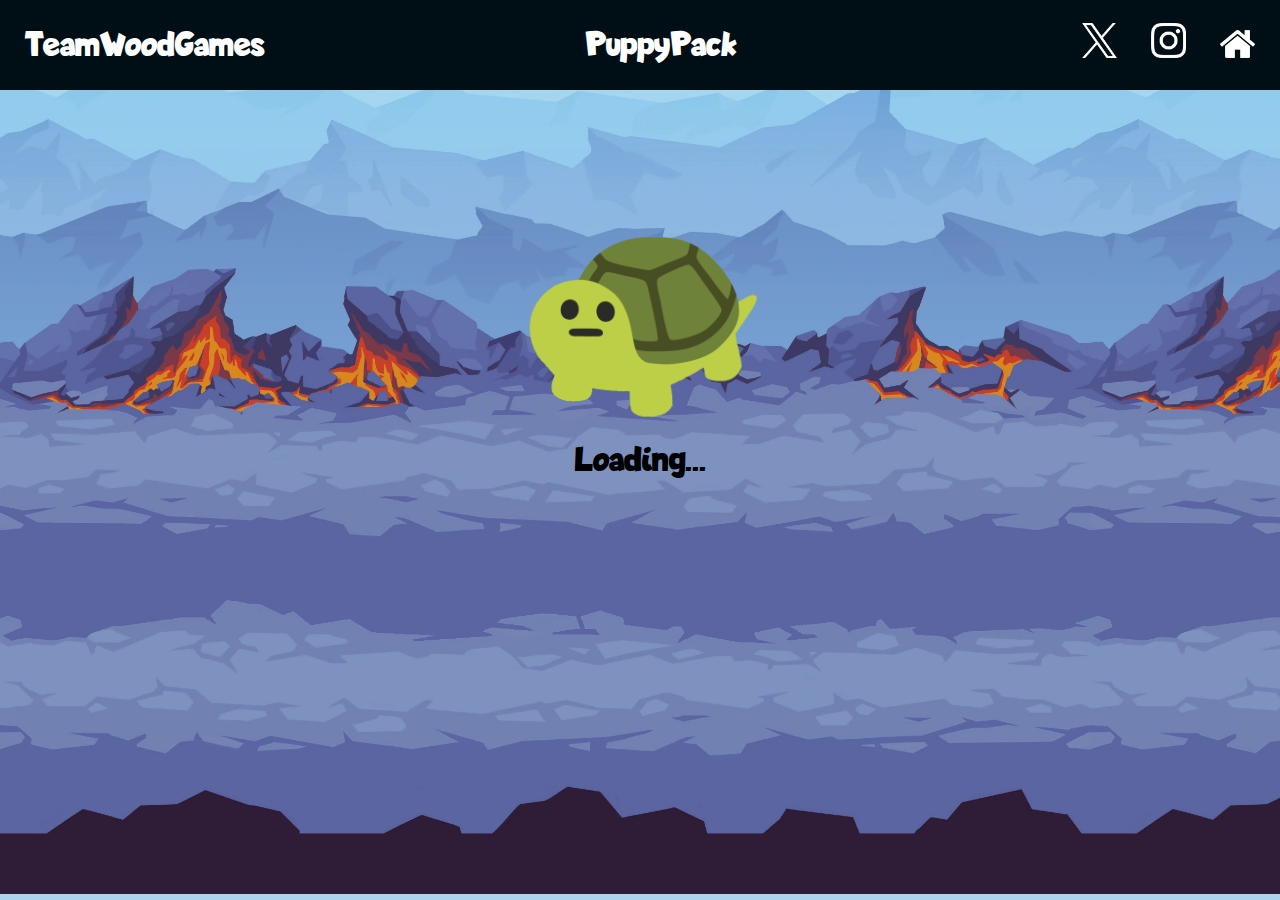
==== puppy.html @ 36d2ca84 "Tá feito." ====
<!DOCTYPE html>
<html>
    <head>
        <link rel="stylesheet" type="text/css" href="estilo.css">
        <script type="text/javascript" src="script.js"> defer</script>
        <link rel="shortcut icon" href="photos/CupCake.ico" type="image/x-icon">
        <title>SuperAutoInformations</title>
    </head>
    <body class="body1">
        <header>
            <a href="https://teamwoodgames.com">TeamWoodGames</a>PuppyPack
            <div class="Redes">
                <a href="https://teamwoodgames.com"><img src="photos\X.png"></a>
                <a href="https://teamwoodgames.com"><img src="photos\Instagram.png"></a>
                <a href="index.html"><img class="home" src="photos\Home.png"></a>
            </div>
        </header>
        <div class="Space"></div>
        <div id="loading">
            <img src="photos/Tartaruga.gif">
            <p>Loading...</p>
         </div>
        <div id="pet-container"></div>
    </body>
</html>
---- estilo.css ----
@font-face{
    font-family:SuperAutoPets;
    src:url(LapsusPro-Bold.otf);
}

*{
    font-family:SuperAutoPets;
    margin:0;
    padding:0;
}

.hide{
    display: none !important;
}

.petlegal{
    border-radius:20px;
    font-size:22px;
    vertical-align: bottom;
    transition:0.2s;
    height:300px;
    display:flex;
    flex-direction:column;
    justify-content:space-between;
    /* line-height:0.5px; */
}

.petlegal4{
    margin:25px;
    padding:10px;
    text-align:center;
}

.petlegal4:hover .description{
    display: block;
}

.petlegal4:hover .petlegal6 h3{
    display: block;
}

.petlegal6{
    height:70px;
    transition: transform 1s;
}

.petlegal6 h3{
    display:none;
}

.description {
    display: none;
    font-size:20px;
}

.petlegal h2{
    font-size:28px;
}

.petlegal img{
    transition:0.15s;
    width:160px;

    /* height:150px;
    width:150px; */
    /* object-fit: contain;
    object-position: bottom; */
}

.petlegal img:hover{
    cursor:pointer;
    scale:0.9;
}

#pet-container{
    display:flex;
    height:150px;
}

#pet-container2{
    display:flex;
}

#loading{
    margin:auto;
    width:250px;
    display: flex;
    flex-direction:column;
    margin-top:100px;
}

p{
    text-align:center;
    font-size:35px;
}

.body0{
    background-color:#00273A;
}

.body1{
    background-image: url("photos/Background1.png");
    background-size:1090px;
}

.body2{
    background-image: url("photos/Background2.png");
    background-size:1090px;
}

.body3{
    background-image: url("photos/Background3.png");
    background-size:1090px;
}

.body4{
    background-image: url("photos/Background4.png");
    background-size:1090px;
}

header{
    width:100%;
    height:90px;
    background-color:#000E15;
    font-size:35px;
    color:white;
    display:flex;
    align-items:center;
    justify-content:space-between;
    position:fixed;
    z-index:999; 
}

header a{
    text-decoration:none;
    color:white;
    margin-left:25px;
}

header img{
    width:35px;
}

.home{
    filter:invert();
}

.Redes{
    margin-right:25px;
}

.principal{
    font-size:80px;
    text-align:center;
    margin-top:80px;
    color:#FEBD00;
    text-shadow: 5px 5px black;
}

.Space{
    height:90px;
}

.logo{
    width:550px;
    margin:auto;
    display:flex;
    padding:40px;
}

.Selection{
    background-image:url(photos/Background3.png);
    background-size:900px;
    height:500px;
    width:100%;
    margin-top:80px;
    text-align:center;
}


.Pack{
    width:150px;
    height:230px;
    display:flex;
    flex-direction:column;
    justify-content:space-between;
    -webkit-text-fill-color: white;
    letter-spacing:3px;
    -webkit-text-stroke-width:3px;
}

    .Pack img{
        width:100%;
    }

    .Pack a{
        transition:0.2s;
    }

    .Pack a:hover{
        scale:0.9;
    }

    .Pack img:active{
        opacity:70%;
    }

.Packs{
    display:Flex;
    justify-content:space-between;
    width:900px;
    margin:auto;
    margin-top:30px;
}

.PackName{
    height:70px;
    width:100%;
    font-size:40px;
}

.Select{
    font-size:90px;
    padding:40px;
    -webkit-text-fill-color:#70FE00;
    letter-spacing:4px;
    -webkit-text-stroke-width:4.5px;
    text-align:center;
}

.Select2{
    padding:80px;
}

.Plays{
    display:flex;
    width:900px;
    height:fit-content;
    align-items:center;
    justify-content:space-between;
    margin:auto;
}

.Play{
    width:120px;
    height:230px;
    text-align:center;
    color:white;
    font-size:30px;
}

.Play img{
    transition:0.2s;
}

.Play img:hover{
    scale:0.9;
}

.Play img:active{
    opacity:70%;
}

::-webkit-scrollbar{
    width:22px;
    background-color:#000E15;
}

::-webkit-scrollbar-thumb{
    background-color:#064361;
    background-size:cover;
    border: 4px solid #000E15;
    border-radius:20px;
}

footer{
    width:100%;
    height:200px;
    background-color:#000E15;
}
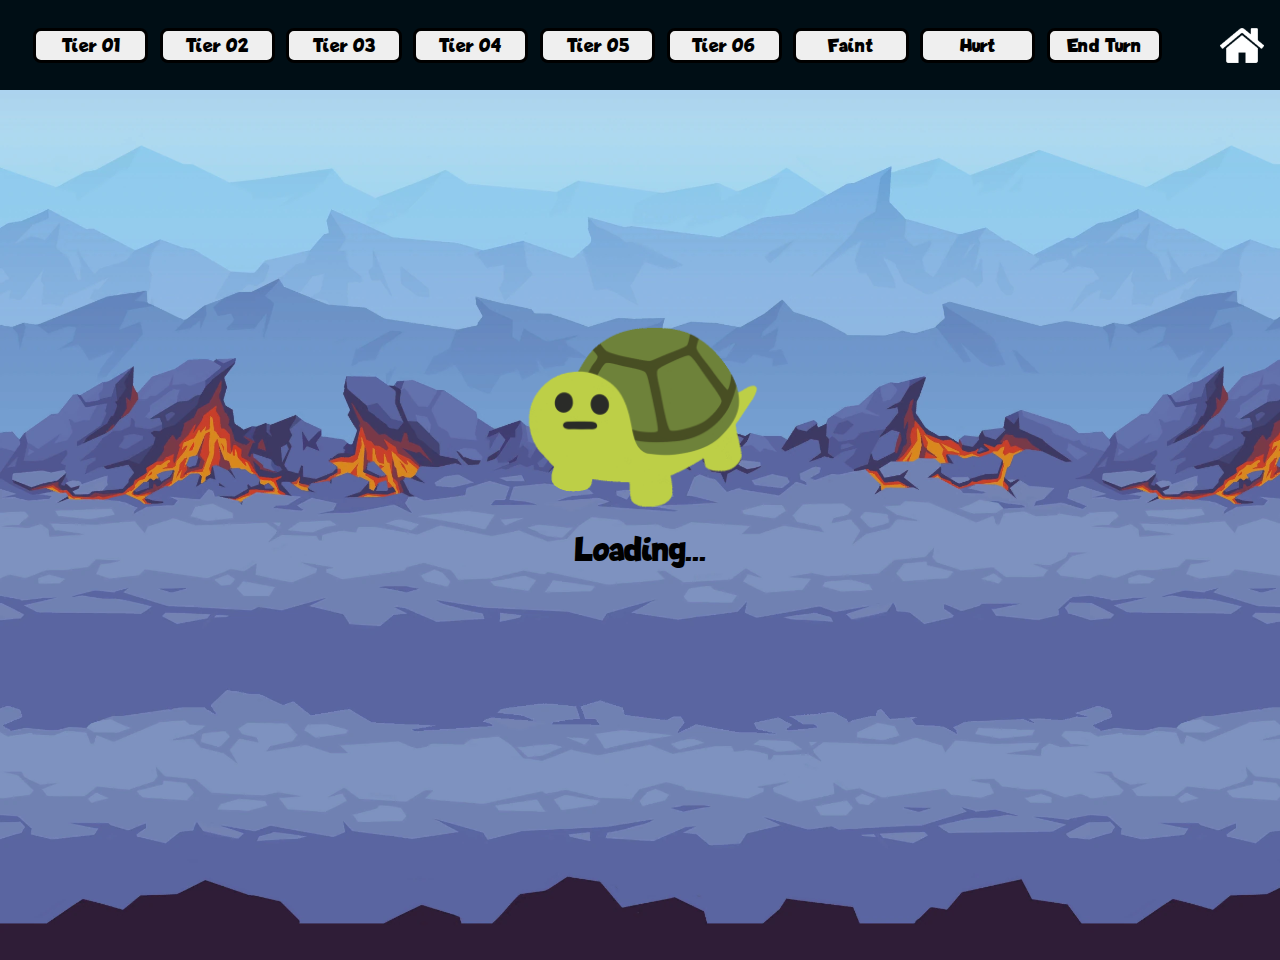
==== commit c7a025a3: "Update puppy.html" ====
--- a/puppy.html
+++ b/puppy.html
@@ -1,25 +1,57 @@
 <!DOCTYPE html>
-<html>
+<html class="overFlow">
     <head>
+        <meta name="viewport" content="width=device-width, inicial-scale=1.0">
         <link rel="stylesheet" type="text/css" href="estilo.css">
-        <script type="text/javascript" src="script.js"> defer</script>
-        <link rel="shortcut icon" href="photos/CupCake.ico" type="image/x-icon">
+        <link rel="shortcut icon" href="photos/CupCakeIcone.ico" type="image/x-icon">
         <title>SuperAutoInformations</title>
     </head>
-    <body class="body1">
-        <header>
-            <a href="https://teamwoodgames.com">TeamWoodGames</a>PuppyPack
+    <body class="body0">
+        <header class="header3">
+            <a href="https://teamwoodgames.com" class="TeamWood" target="_blank">TeamWoodGames</a>
+            <div class="Botoes">
+                <button class="Filtro" onclick="filtro(+1)">Tier 01</button>
+                <button class="Filtro" onclick="filtro(+2)">Tier 02</button>
+                <button class="Filtro" onclick="filtro(+3)">Tier 03</button>
+                <button class="Filtro" onclick="filtro(+4)">Tier 04</button>
+                <button class="Filtro" onclick="filtro(+5)">Tier 05</button>
+                <button class="Filtro" onclick="filtro(+6)">Tier 06</button>
+                <button class="Filtro" onclick="filtro(+7)">Faint</button>
+                <button class="Filtro" onclick="filtro(+8)">Hurt</button>
+                 <button class="Filtro" onclick="filtro(+9)">End Turn</button>
+             </div>
             <div class="Redes">
-                <a href="https://teamwoodgames.com"><img src="photos\X.png"></a>
-                <a href="https://teamwoodgames.com"><img src="photos\Instagram.png"></a>
-                <a href="index.html"><img class="home" src="photos\Home.png"></a>
+            <a href="index.html"><img class="home" src="photos\Home.png"></a>
             </div>
-        </header>
-        <div class="Space"></div>
+    </header>
+    <div class="Space"></div>
+    <div class="main fundo1">
+        <div class="Space"></div> 
         <div id="loading">
             <img src="photos/Tartaruga.gif">
             <p>Loading...</p>
          </div>
-        <div id="pet-container"></div>
+        <div id="pet-container" class="turtle"></div>
+        <script type="text/javascript" src="script.js"> defer</script>
+    </div>
+    <div class="Space3">
+        <div class="Botoes3">
+            <div class="Botoes31">
+                <button class="Filtro2" onclick="filtro(+1)">Tier 01</button>
+                <button class="Filtro2" onclick="filtro(+2)">Tier 02</button>
+                <button class="Filtro2" onclick="filtro(+3)">Tier 03</button>
+            </div>
+            <div class="Botoes32">
+                <button class="Filtro2" onclick="filtro(+4)">Tier 04</button>
+                <button class="Filtro2" onclick="filtro(+5)">Tier 05</button>
+                <button class="Filtro2" onclick="filtro(+6)">Tier 06</button>
+            </div>
+            <div class="Botoes33">
+                <button class="Filtro2" onclick="filtro(+7)">Faint</button>
+                <button class="Filtro2" onclick="filtro(+8)">Hurt</button>
+                <button class="Filtro2" onclick="filtro(+9)">End Turn</button>
+            </div>
+        </div>
+    </div>
     </body>
-</html>+</html>
--- a/estilo.css
+++ b/estilo.css
@@ -9,57 +9,128 @@
     padding:0;
 }
 
+@keyframes toin {
+    from {
+      scale:0.8;
+    }
+    to {
+      scale:1.05;
+    }
+  }
+
+@keyframes cross {
+    from {
+      opacity:0%;
+    }
+    to {
+      opacity:100%;
+    }
+  }
+
+
 .hide{
     display: none !important;
 }
 
 .petlegal{
     border-radius:20px;
-    font-size:22px;
+    font-size:25px;
     vertical-align: bottom;
     transition:0.2s;
-    height:300px;
+    height:310px;
     display:flex;
     flex-direction:column;
     justify-content:space-between;
+    animation: toin 0.09s ease-in-out;
     /* line-height:0.5px; */
 }
 
 .petlegal4{
-    margin:25px;
+    margin:15px;
     padding:10px;
     text-align:center;
 }
 
 .petlegal4:hover .description{
     display: block;
+    animation: cross 0.25s ease-in-out;
 }
 
 .petlegal4:hover .petlegal6 h3{
     display: block;
+    animation: cross 0.25s ease-in-out;
 }
 
 .petlegal6{
-    height:70px;
-    transition: transform 1s;
+    width:200px;
+    height:75px;
 }
 
 .petlegal6 h3{
     display:none;
 }
 
+.petlegal5{
+    width:200px;
+}
+
 .description {
     display: none;
-    font-size:20px;
+    font-size:18px;
 }
 
 .petlegal h2{
     font-size:28px;
 }
 
+.petlegal3{
+    color:white;
+    -webkit-text-stroke-color:rgb(66, 66, 66);
+    -webkit-text-stroke-width:2px;
+    text-shadow:black 0px 0px 3px;
+}
+
+.petlegal3 h2{
+    font-size:35px;
+    letter-spacing:2px;
+
+}
+
+.turtle h2{
+    color:#FEBD00;
+    -webkit-text-stroke-color:rgb(124, 67, 35);
+}
+
+.turtle h2{
+    color:#FEBD00;
+    -webkit-text-stroke-color:rgb(124, 67, 35);
+}
+
+.turtle h2{
+    color:#FEBD00;
+    -webkit-text-stroke-color:rgb(124, 67, 35);
+}
+
+.puppy h2{
+    color:#ff9100;
+    -webkit-text-stroke-color: #752d43;
+}
+
+.weekly h2{
+    color:#6C9BF6;
+    -webkit-text-stroke-color: #44467E;
+}
+
+.star h2{
+    color:#43ff2a;
+    -webkit-text-stroke-color: #0b702c;
+}
+
 .petlegal img{
-    transition:0.15s;
-    width:160px;
+    transition:0.25s;
+    margin-bottom:12px;
+    max-height:140px;
+    max-width:140px;
 
     /* height:150px;
     width:150px; */
@@ -69,12 +140,80 @@
 
 .petlegal img:hover{
     cursor:pointer;
+    scale:1.2;
+}
+
+.Space3{
+    width:400vw;
+    display:flex;
+    background-color:#000E15;
+    display:none;
+    justify-content:center;
+    align-items:center;
+}
+
+.Botoes{
+    margin-top:10px;
+    width:90%;
+    margin:auto;
+    height:fit-content;
+    display:flex;
+    justify-content:space-evenly;
+}
+
+.Botoes3{
+    height:105vh;
+    width:400vw;
+    display:flex;
+    flex-direction:column;
+    justify-content:space-evenly;
+    align-items:center;
+    background-color:#000E15;
+    display:none;
+    position:fixed;
+}
+
+.Filtro{
+    border:none;
+    width:10%;
+    height:35px;
+    border-radius:8px;
+    font-size:20px;
+    border: 3px solid rgb(0, 0, 0);
+    transition:0.25s;
+}
+
+.Filtro2{
+    border:none;
+    width: 115vw;
+    height:25vh;
+    border-radius:40px;
+    font-size:70px;
+    border: 12px solid rgb(0, 0, 0);
+    transition:0.25s;
+}
+
+.Filtro:hover{
+    cursor:pointer;
+    scale:1.08;
+}
+
+.Filtro:active{
     scale:0.9;
 }
 
+.Filtro2:hover{
+    cursor:pointer;
+    scale:1.08;
+}
+
+.Filtro2:active{
+    scale:0.9;
+}
+
+
 #pet-container{
     display:flex;
-    height:150px;
 }
 
 #pet-container2{
@@ -87,6 +226,7 @@
     display: flex;
     flex-direction:column;
     margin-top:100px;
+    animation: toin 0.250s ease-in-out;
 }
 
 p{
@@ -98,24 +238,41 @@
     background-color:#00273A;
 }
 
-.body1{
+.fundo1, .fundo2, .fundo3, .fundo4{
+    min-width:100vw;
+    width:fit-content;
+    height:870px;
+    background-size:1090px;
+}
+
+.fundo4{
+    background-image: url("photos/Background4.png");
+}
+
+.fundo3{
+    background-image: url("photos/Background3.png");
+}
+
+.fundo2{
+    background-image: url("photos/Background2.png");
+}
+
+.fundo1{
     background-image: url("photos/Background1.png");
-    background-size:1090px;
-}
-
-.body2{
-    background-image: url("photos/Background2.png");
-    background-size:1090px;
-}
-
-.body3{
-    background-image: url("photos/Background3.png");
-    background-size:1090px;
+}
+
+
+.overFlow{
+    overflow-y:hidden;
 }
 
 .body4{
     background-image: url("photos/Background4.png");
     background-size:1090px;
+}
+
+.TeamWood{
+    display:none;
 }
 
 header{
@@ -131,22 +288,49 @@
     z-index:999; 
 }
 
+h2{
+    font-size:35px;
+}
+
 header a{
+    width:35px;
+    height:35px;
     text-decoration:none;
     color:white;
     margin-left:25px;
+    transition:0.2s;
+}
+
+header a:hover{
+    scale:0.9;
+}
+
+header img:hover{
+    scale:0.85;
+}
+
+header a:active{
+    opacity:70%;
+}
+
+header img:active{
+    opacity:70%;
 }
 
 header img{
-    width:35px;
-}
+    height:35px;
+    transition:0.2s;
+}
+
 
 .home{
     filter:invert();
 }
 
 .Redes{
+    height:35px;
     margin-right:25px;
+    display:flex;
 }
 
 .principal{
@@ -159,6 +343,10 @@
 
 .Space{
     height:90px;
+}
+
+.Space2{
+    height:0px;
 }
 
 .logo{
@@ -177,7 +365,6 @@
     text-align:center;
 }
 
-
 .Pack{
     width:150px;
     height:230px;
@@ -212,6 +399,12 @@
     margin:auto;
     margin-top:30px;
 }
+
+    .Packs1, .Packs2{
+        width:50%;
+        display:flex;
+        justify-content:space-around;
+    }
 
 .PackName{
     height:70px;
@@ -234,19 +427,26 @@
 
 .Plays{
     display:flex;
+    flex-direction:row;
     width:900px;
     height:fit-content;
     align-items:center;
-    justify-content:space-between;
     margin:auto;
 }
+
+    .Plays1, .Plays2{
+        width:50%;
+        display:flex;
+        justify-content:space-around;
+    }
 
 .Play{
     width:120px;
-    height:230px;
+    height:fit-content;
     text-align:center;
     color:white;
     font-size:30px;
+    padding-bottom:80px;
 }
 
 .Play img{
@@ -277,4 +477,155 @@
     width:100%;
     height:200px;
     background-color:#000E15;
-}+}
+
+@media(max-width: 900px) {
+
+    #loading{
+        position:fixed;
+        width:105vw;
+        margin-left:10vw;
+        margin-top:30px;
+    }
+
+    .Space{
+        height:80px;
+        width:900px;
+    }
+
+    .Space3{
+        display:block;
+    }
+
+    header{
+        background-color:#000E15;
+        height:150px;
+        min-height:20h;
+        font-size:80px;
+    }
+
+    header img{
+        height:70px;
+    }
+
+    header a{
+        padding:25px;
+        width:fit-content;
+        height:70px;
+    }
+
+    .Redes{
+        height:fit-content;
+    }
+
+    .Redes1{
+        display:none;
+    }
+
+    .body0{
+        width:900px;
+    }
+
+    .logo{
+        width:800px;
+        padding-top:160px;
+        padding-bottom:160px;
+    }
+
+    .Select{
+        font-size:120px;
+        padding-top:50px;
+    }
+
+    .Selection{
+        background-size:1500px;
+        height:1200px;
+    }
+    .Pack{
+        width:260px;
+        height:440px;
+        font-size:80px;
+    }
+    .PackName{
+        font-size:70px;
+    }
+
+    .Select2{
+        padding:80px;
+        padding-top:160px;
+    }
+
+    .Plays{
+        flex-direction:column;
+        padding-bottom:80px;
+        width:100%;
+    }
+
+    .Plays h3{
+        font-size:70px;
+    }
+
+    .Plays1, .Plays2{
+        width:80%;
+        justify-content:space-around;
+        display:flex;
+        padding:80px;
+    }
+
+    .Play{
+        width:240px;
+        height:fit-content;
+    }
+
+    .Packs{
+        flex-direction:column;
+        align-items:center;
+        padding-top:30px;
+    }
+
+    .Packs2 .Pack{
+        padding-top:140px;
+        flex-direction:column-reverse;
+        height:250px;
+    }
+
+    .Packs1, .Packs2{
+        width:80%;
+    }
+
+    .Botoes{
+        display:none;
+    }
+
+    .TeamWood{
+        display:block;
+    }
+    
+    .fundo4, .fundo3, .fundo2, .fundo1{
+        height:86vh;
+        margin-top:0px;
+        zoom:320%;
+        min-width:900px;
+        background-size:900px;
+    }
+
+    .Space2{
+        height:150px;
+    }
+
+    #pet-container{
+        margin-top:-70px;
+    }
+
+    .Botoes3{
+        display:flex;
+        justify-content:space-evenly;
+        align-items:center;
+    }
+
+    .overFlow{
+        overflow-y:visible;
+        background-color:#000E15;
+    }
+
+}
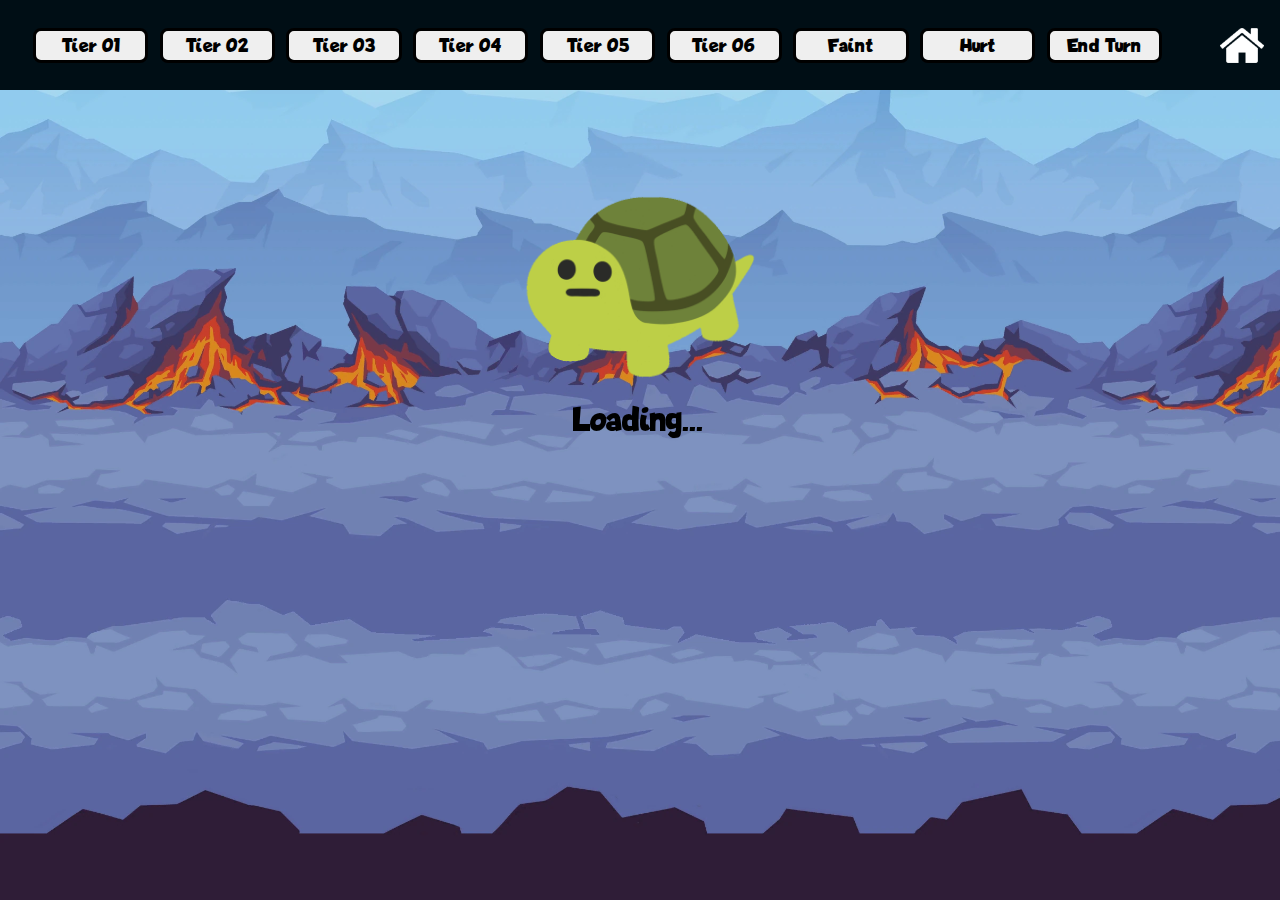
==== commit 0b6ff993: "Update puppy.html" ====
--- a/puppy.html
+++ b/puppy.html
@@ -5,8 +5,10 @@
         <link rel="stylesheet" type="text/css" href="estilo.css">
         <link rel="shortcut icon" href="photos/CupCakeIcone.ico" type="image/x-icon">
         <title>SuperAutoInformations</title>
+        <meta name="Keywords" content="Super, Auto, Pets, SuperAutoPets, superautopets, SUPERAUTOPETS, TeamWoodGames, teamwoodgames, WeeklyPack, PuppyPack, TurtlePack, StarPack, SuperAutoInformations, superautoinformations">
+        <meta name="author" content="Vinícius Sorgetz Alves">
     </head>
-    <body class="body0">
+    <body class="body bodyPuppy">
         <header class="header3">
             <a href="https://teamwoodgames.com" class="TeamWood" target="_blank">TeamWoodGames</a>
             <div class="Botoes">
@@ -18,40 +20,42 @@
                 <button class="Filtro" onclick="filtro(+6)">Tier 06</button>
                 <button class="Filtro" onclick="filtro(+7)">Faint</button>
                 <button class="Filtro" onclick="filtro(+8)">Hurt</button>
-                 <button class="Filtro" onclick="filtro(+9)">End Turn</button>
+                <button class="Filtro" onclick="filtro(+9)">End Turn</button>
              </div>
             <div class="Redes">
-            <a href="index.html"><img class="home" src="photos\Home.png"></a>
+                <a href="index.html"><img class="home" src="photos\Home.png"></a>
             </div>
-    </header>
+        </header>
     <div class="Space"></div>
-    <div class="main fundo1">
-        <div class="Space"></div> 
-        <div id="loading">
-            <img src="photos/Tartaruga.gif">
-            <p>Loading...</p>
-         </div>
-        <div id="pet-container" class="turtle"></div>
-        <script type="text/javascript" src="script.js"> defer</script>
-    </div>
-    <div class="Space3">
-        <div class="Botoes3">
-            <div class="Botoes31">
-                <button class="Filtro2" onclick="filtro(+1)">Tier 01</button>
-                <button class="Filtro2" onclick="filtro(+2)">Tier 02</button>
-                <button class="Filtro2" onclick="filtro(+3)">Tier 03</button>
+        <main>
+            <div class="fundo1">
+                <div class="Space"></div> 
+                <div id="loading">
+                    <img src="photos/Tartaruga.gif">
+                    <p>Loading...</p>
+                </div>
+                <div id="pet-container" class="turtle"></div>
+                <script type="text/javascript" src="script.js"> defer</script>
             </div>
-            <div class="Botoes32">
-                <button class="Filtro2" onclick="filtro(+4)">Tier 04</button>
-                <button class="Filtro2" onclick="filtro(+5)">Tier 05</button>
-                <button class="Filtro2" onclick="filtro(+6)">Tier 06</button>
+            <div class="Space3">
+                <div class="Botoes3">
+                    <div class="Botoes31">
+                        <button class="Filtro2" onclick="filtro(+1)">Tier 01</button>
+                        <button class="Filtro2" onclick="filtro(+2)">Tier 02</button>
+                        <button class="Filtro2" onclick="filtro(+3)">Tier 03</button>
+                    </div>
+                    <div class="Botoes32">
+                        <button class="Filtro2" onclick="filtro(+4)">Tier 04</button>
+                        <button class="Filtro2" onclick="filtro(+5)">Tier 05</button>
+                        <button class="Filtro2" onclick="filtro(+6)">Tier 06</button>
+                    </div>
+                    <div class="Botoes33">
+                        <button class="Filtro2" onclick="filtro(+7)">Faint</button>
+                        <button class="Filtro2" onclick="filtro(+8)">Hurt</button>
+                        <button class="Filtro2" onclick="filtro(+9)">End Turn</button>
+                    </div>
+                </div>
             </div>
-            <div class="Botoes33">
-                <button class="Filtro2" onclick="filtro(+7)">Faint</button>
-                <button class="Filtro2" onclick="filtro(+8)">Hurt</button>
-                <button class="Filtro2" onclick="filtro(+9)">End Turn</button>
-            </div>
-        </div>
-    </div>
+        </main>
     </body>
 </html>
--- a/estilo.css
+++ b/estilo.css
@@ -47,6 +47,7 @@
 
 .petlegal4{
     margin:15px;
+    margin-top:110px;
     padding:10px;
     text-align:center;
 }
@@ -101,27 +102,27 @@
     -webkit-text-stroke-color:rgb(124, 67, 35);
 }
 
-.turtle h2{
+.bodyTurtle h2{
     color:#FEBD00;
     -webkit-text-stroke-color:rgb(124, 67, 35);
 }
 
-.turtle h2{
+.bodyTurtle h2{
     color:#FEBD00;
     -webkit-text-stroke-color:rgb(124, 67, 35);
 }
 
-.puppy h2{
+.bodyPuppy h2{
     color:#ff9100;
     -webkit-text-stroke-color: #752d43;
 }
 
-.weekly h2{
+.bodyWeekly h2{
     color:#6C9BF6;
     -webkit-text-stroke-color: #44467E;
 }
 
-.star h2{
+.bodyStar h2{
     color:#43ff2a;
     -webkit-text-stroke-color: #0b702c;
 }
@@ -227,6 +228,9 @@
     flex-direction:column;
     margin-top:100px;
     animation: toin 0.250s ease-in-out;
+    margin-top:150px;
+    margin-left:40%;
+    position:fixed;
 }
 
 p{
@@ -234,8 +238,24 @@
     font-size:35px;
 }
 
-.body0{
+.body{
     background-color:#00273A;
+}
+
+.bodyPuppy{
+    background-color:#2F1D37;
+}
+
+.bodyWeekly{
+    background-color:#3F221C;
+}
+
+.bodyTurtle{
+    background-color:#1C3017;
+}
+
+.bodyStar{
+    background-color:#401D1E;
 }
 
 .fundo1, .fundo2, .fundo3, .fundo4{
@@ -243,6 +263,7 @@
     width:fit-content;
     height:870px;
     background-size:1090px;
+    background-repeat: repeat-x;
 }
 
 .fundo4{
@@ -264,11 +285,6 @@
 
 .overFlow{
     overflow-y:hidden;
-}
-
-.body4{
-    background-image: url("photos/Background4.png");
-    background-size:1090px;
 }
 
 .TeamWood{
@@ -333,6 +349,10 @@
     display:flex;
 }
 
+.Redes2{
+    display:none;
+}
+
 .principal{
     font-size:80px;
     text-align:center;
@@ -341,19 +361,20 @@
     text-shadow: 5px 5px black;
 }
 
-.Space{
-    height:90px;
-}
-
-.Space2{
-    height:0px;
+.Space
+
+.logo{
+    margin:auto;
+    display:flex;
+    padding:40px;
 }
 
 .logo{
     width:550px;
-    margin:auto;
-    display:flex;
-    padding:40px;
+    display:flex;
+    margin-left:auto;
+    margin-right:auto;
+    padding-top:120px;
 }
 
 .Selection{
@@ -473,10 +494,22 @@
     border-radius:20px;
 }
 
+::-webkit-scrollbar-thumb:horizontal{
+    scale:1.5;
+}
+
 footer{
+    display:flex;
+    justify-content:center;
+    align-items:center;
     width:100%;
-    height:200px;
+    height:220px;
     background-color:#000E15;
+}
+
+footer h4{
+    font-size:25px;
+    color:white;
 }
 
 @media(max-width: 900px) {
@@ -488,6 +521,10 @@
         margin-top:30px;
     }
 
+    .petlegal4{
+        margin:20px;
+    }
+
     .Space{
         height:80px;
         width:900px;
@@ -522,7 +559,33 @@
         display:none;
     }
 
-    .body0{
+    footer{
+        height:600px;
+        display:flex;
+        flex-direction:column;
+        justify-content:space-evenly;
+    }
+
+    footer h4{
+        margin-left:40px;
+        margin-right:40px;
+        font-size:50px;
+        text-align:center;
+    }
+
+    .Redes2{
+        width:100%;
+        display:flex;
+        justify-content:center;
+        align-items:center;
+    }
+
+    .Redes2 img{
+        padding:40px;
+        width:100px;
+    }
+
+    .body{
         width:900px;
     }
 
@@ -604,9 +667,10 @@
     .fundo4, .fundo3, .fundo2, .fundo1{
         height:86vh;
         margin-top:0px;
-        zoom:320%;
+        zoom:300%;
         min-width:900px;
         background-size:900px;
+        background-color:#000E15;
     }
 
     .Space2{
